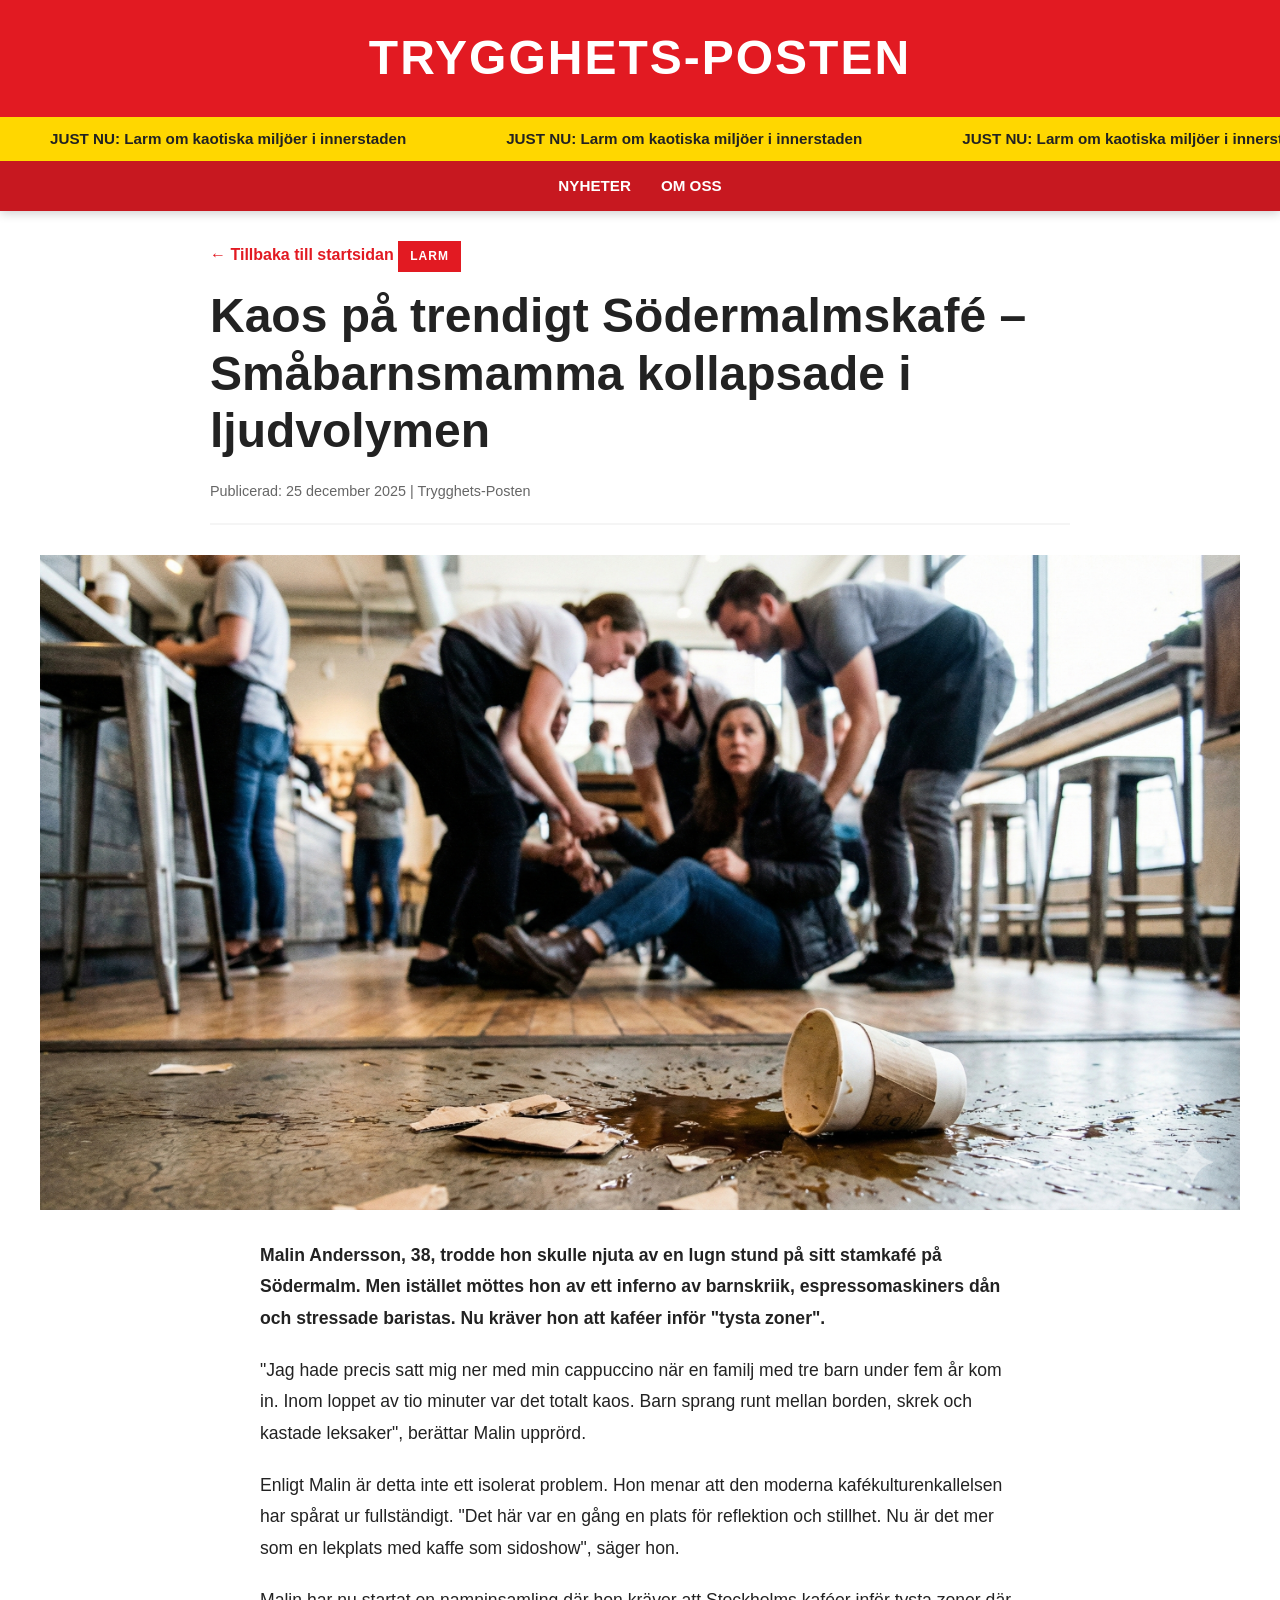
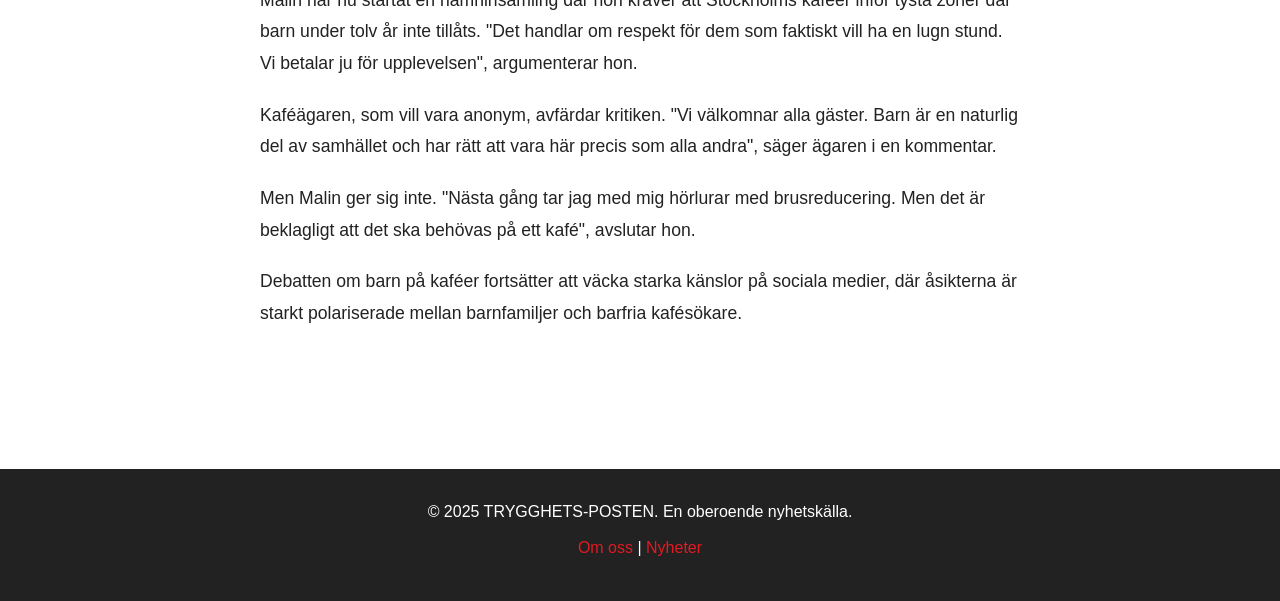
==== artikel-1.html @ 7907205c "Bygg komplett nyhetsportal för Trygghets-Posten - Skapa modern kvällstidnings-design med tabloid-röd" ====
<!DOCTYPE html>
<html lang="sv">
<head>
    <meta charset="UTF-8">
    <meta name="viewport" content="width=device-width, initial-scale=1.0">
    <title>Kaos på trendigt Södermalmskafé – Småbarnsmamma kollapsade i ljudvolymen | TRYGGHETS-POSTEN</title>
    <link rel="stylesheet" href="styles.css">
</head>
<body>
    <!-- Sticky Header -->
    <header>
        <div class="site-title">
            <h1>TRYGGHETS-POSTEN</h1>
        </div>

        <div class="breaking-news">
            <div class="breaking-news-content">
                <span>JUST NU: Larm om kaotiska miljöer i innerstaden</span>
                <span>JUST NU: Larm om kaotiska miljöer i innerstaden</span>
                <span>JUST NU: Larm om kaotiska miljöer i innerstaden</span>
                <span>JUST NU: Larm om kaotiska miljöer i innerstaden</span>
            </div>
        </div>

        <nav>
            <ul>
                <li><a href="index.html">NYHETER</a></li>
                <li><a href="om-oss.html">OM OSS</a></li>
            </ul>
        </nav>
    </header>

    <!-- Article Content -->
    <article>
        <div class="article-header">
            <a href="index.html" class="back-link">← Tillbaka till startsidan</a>
            <span class="category-tag">LARM</span>
            <h1>Kaos på trendigt Södermalmskafé – Småbarnsmamma kollapsade i ljudvolymen</h1>
            <div class="article-meta">
                Publicerad: 25 december 2025 | Trygghets-Posten
            </div>
        </div>

        <div class="article-image">
            <img src="1.png" alt="Kaos på Södermalmskafé">
        </div>

        <div class="article-content">
            <p class="ingress">Malin Andersson, 38, trodde hon skulle njuta av en lugn stund på sitt stamkafé på Södermalm. Men istället möttes hon av ett inferno av barnskriik, espressomaskiners dån och stressade baristas. Nu kräver hon att kaféer inför "tysta zoner".</p>

            <p>"Jag hade precis satt mig ner med min cappuccino när en familj med tre barn under fem år kom in. Inom loppet av tio minuter var det totalt kaos. Barn sprang runt mellan borden, skrek och kastade leksaker", berättar Malin upprörd.</p>

            <p>Enligt Malin är detta inte ett isolerat problem. Hon menar att den moderna kafékulturenkallelsen har spårat ur fullständigt. "Det här var en gång en plats för reflektion och stillhet. Nu är det mer som en lekplats med kaffe som sidoshow", säger hon.</p>

            <p>Malin har nu startat en namninsamling där hon kräver att Stockholms kaféer inför tysta zoner där barn under tolv år inte tillåts. "Det handlar om respekt för dem som faktiskt vill ha en lugn stund. Vi betalar ju för upplevelsen", argumenterar hon.</p>

            <p>Kaféägaren, som vill vara anonym, avfärdar kritiken. "Vi välkomnar alla gäster. Barn är en naturlig del av samhället och har rätt att vara här precis som alla andra", säger ägaren i en kommentar.</p>

            <p>Men Malin ger sig inte. "Nästa gång tar jag med mig hörlurar med brusreducering. Men det är beklagligt att det ska behövas på ett kafé", avslutar hon.</p>

            <p>Debatten om barn på kaféer fortsätter att väcka starka känslor på sociala medier, där åsikterna är starkt polariserade mellan barnfamiljer och barfria kafésökare.</p>
        </div>
    </article>

    <!-- Footer -->
    <footer>
        <p>&copy; 2025 TRYGGHETS-POSTEN. En oberoende nyhetskälla.</p>
        <p><a href="om-oss.html">Om oss</a> | <a href="index.html">Nyheter</a></p>
    </footer>
</body>
</html>
---- styles.css ----
/* Trygghets-Posten - Modern Swedish Tabloid Style */

* {
    margin: 0;
    padding: 0;
    box-sizing: border-box;
}

:root {
    --tabloid-red: #e21a22;
    --warning-yellow: #ffd700;
    --text-dark: #222222;
    --text-light: #666666;
    --background-white: #FFFFFF;
    --background-light: #f5f5f5;
}

body {
    font-family: 'Helvetica Neue', Arial, sans-serif;
    background-color: var(--background-white);
    color: var(--text-dark);
    line-height: 1.6;
}

/* Header - Sticky */
header {
    position: sticky;
    top: 0;
    z-index: 1000;
    background-color: var(--tabloid-red);
    box-shadow: 0 2px 10px rgba(0,0,0,0.2);
}

.site-title {
    text-align: center;
    padding: 20px 0;
}

.site-title h1 {
    font-size: 3rem;
    font-weight: 900;
    color: var(--background-white);
    letter-spacing: 2px;
    text-transform: uppercase;
}

/* Breaking News Bar */
.breaking-news {
    background-color: var(--warning-yellow);
    padding: 10px 0;
    overflow: hidden;
}

.breaking-news-content {
    display: flex;
    animation: scroll 20s linear infinite;
    white-space: nowrap;
}

.breaking-news span {
    font-weight: bold;
    font-size: 0.95rem;
    color: var(--text-dark);
    padding: 0 50px;
}

@keyframes scroll {
    0% {
        transform: translateX(0);
    }
    100% {
        transform: translateX(-50%);
    }
}

/* Navigation */
nav {
    background-color: #c71820;
    padding: 12px 0;
}

nav ul {
    list-style: none;
    display: flex;
    justify-content: center;
    gap: 30px;
}

nav a {
    color: white;
    text-decoration: none;
    font-weight: 600;
    font-size: 0.95rem;
    text-transform: uppercase;
    transition: opacity 0.3s;
}

nav a:hover {
    opacity: 0.8;
}

/* Main Container */
.container {
    max-width: 1200px;
    margin: 0 auto;
    padding: 20px;
}

/* Hero Article (Top News) */
.hero-article {
    margin-bottom: 40px;
    position: relative;
    overflow: hidden;
    border-radius: 4px;
    box-shadow: 0 4px 15px rgba(0,0,0,0.1);
}

.hero-article img {
    width: 100%;
    height: auto;
    display: block;
}

.hero-content {
    position: absolute;
    bottom: 0;
    left: 0;
    right: 0;
    background: linear-gradient(to top, rgba(0,0,0,0.9) 0%, rgba(0,0,0,0.5) 70%, transparent 100%);
    padding: 30px;
    color: white;
}

.category-tag {
    display: inline-block;
    background-color: var(--tabloid-red);
    color: white;
    padding: 6px 12px;
    font-size: 0.75rem;
    font-weight: bold;
    text-transform: uppercase;
    margin-bottom: 10px;
    letter-spacing: 1px;
}

.hero-content h2 {
    font-size: 2.5rem;
    font-weight: 900;
    line-height: 1.2;
    margin-bottom: 10px;
}

.hero-content p {
    font-size: 1.1rem;
    line-height: 1.5;
    margin-bottom: 15px;
}

.read-more {
    display: inline-block;
    background-color: var(--tabloid-red);
    color: white;
    padding: 12px 24px;
    text-decoration: none;
    font-weight: bold;
    text-transform: uppercase;
    font-size: 0.9rem;
    transition: background-color 0.3s;
}

.read-more:hover {
    background-color: #c71820;
}

/* News Grid */
.news-grid {
    display: grid;
    grid-template-columns: repeat(auto-fill, minmax(350px, 1fr));
    gap: 25px;
    margin-bottom: 40px;
}

.news-card {
    background: var(--background-white);
    border-radius: 4px;
    overflow: hidden;
    box-shadow: 0 2px 10px rgba(0,0,0,0.1);
    transition: transform 0.3s, box-shadow 0.3s;
}

.news-card:hover {
    transform: translateY(-5px);
    box-shadow: 0 6px 20px rgba(0,0,0,0.15);
}

.news-card img {
    width: 100%;
    height: 250px;
    object-fit: cover;
    display: block;
}

.news-card-content {
    padding: 20px;
}

.news-card-content .category-tag {
    margin-bottom: 12px;
}

.news-card h3 {
    font-size: 1.4rem;
    font-weight: 800;
    line-height: 1.3;
    margin-bottom: 10px;
    color: var(--text-dark);
}

.news-card p {
    color: var(--text-light);
    margin-bottom: 15px;
    line-height: 1.5;
}

.news-card .read-more {
    font-size: 0.85rem;
    padding: 10px 20px;
}

/* Article Page Styling */
.article-header {
    max-width: 900px;
    margin: 30px auto;
    padding: 0 20px;
}

.article-header .category-tag {
    margin-bottom: 15px;
}

.article-header h1 {
    font-size: 3rem;
    font-weight: 900;
    line-height: 1.2;
    margin-bottom: 20px;
}

.article-meta {
    color: var(--text-light);
    font-size: 0.9rem;
    margin-bottom: 30px;
    padding-bottom: 20px;
    border-bottom: 2px solid var(--background-light);
}

.article-image {
    width: 100%;
    max-width: 1200px;
    margin: 0 auto 30px;
}

.article-image img {
    width: 100%;
    height: auto;
    display: block;
}

.article-content {
    max-width: 800px;
    margin: 0 auto;
    padding: 0 20px 60px;
}

.ingress {
    font-size: 1.3rem;
    font-weight: 600;
    line-height: 1.6;
    margin-bottom: 30px;
    color: var(--text-dark);
}

.article-content p {
    font-size: 1.1rem;
    line-height: 1.8;
    margin-bottom: 20px;
}

.back-link {
    display: inline-block;
    color: var(--tabloid-red);
    text-decoration: none;
    font-weight: bold;
    margin-bottom: 20px;
    font-size: 1rem;
}

.back-link:hover {
    text-decoration: underline;
}

/* About Page */
.about-section {
    max-width: 900px;
    margin: 40px auto;
    padding: 0 20px;
}

.about-section h2 {
    font-size: 2.5rem;
    font-weight: 900;
    margin-bottom: 30px;
    color: var(--text-dark);
}

.about-section p {
    font-size: 1.1rem;
    line-height: 1.8;
    margin-bottom: 20px;
    color: var(--text-dark);
}

.team {
    display: grid;
    grid-template-columns: repeat(auto-fit, minmax(300px, 1fr));
    gap: 30px;
    margin-top: 40px;
}

.team-member {
    background: var(--background-light);
    padding: 30px;
    border-radius: 4px;
}

.team-member h3 {
    font-size: 1.5rem;
    font-weight: bold;
    margin-bottom: 10px;
    color: var(--tabloid-red);
}

.team-member .role {
    font-size: 1rem;
    color: var(--text-light);
    margin-bottom: 15px;
    font-style: italic;
}

.team-member p {
    font-size: 1rem;
    line-height: 1.6;
}

/* Footer */
footer {
    background-color: var(--text-dark);
    color: white;
    text-align: center;
    padding: 30px 20px;
    margin-top: 60px;
}

footer p {
    margin-bottom: 10px;
}

footer a {
    color: var(--tabloid-red);
    text-decoration: none;
}

footer a:hover {
    text-decoration: underline;
}

/* Responsive Design */
@media (max-width: 768px) {
    .site-title h1 {
        font-size: 2rem;
    }

    nav ul {
        flex-wrap: wrap;
        gap: 15px;
    }

    .hero-content h2 {
        font-size: 1.8rem;
    }

    .hero-content p {
        font-size: 1rem;
    }

    .news-grid {
        grid-template-columns: 1fr;
    }

    .article-header h1 {
        font-size: 2rem;
    }

    .ingress {
        font-size: 1.1rem;
    }

    .article-content p {
        font-size: 1rem;
    }

    .about-section h2 {
        font-size: 2rem;
    }
}

@media (max-width: 480px) {
    .site-title h1 {
        font-size: 1.5rem;
        letter-spacing: 1px;
    }

    .breaking-news span {
        font-size: 0.85rem;
    }

    .hero-content {
        padding: 20px;
    }

    .hero-content h2 {
        font-size: 1.5rem;
    }

    .news-card h3 {
        font-size: 1.2rem;
    }
}
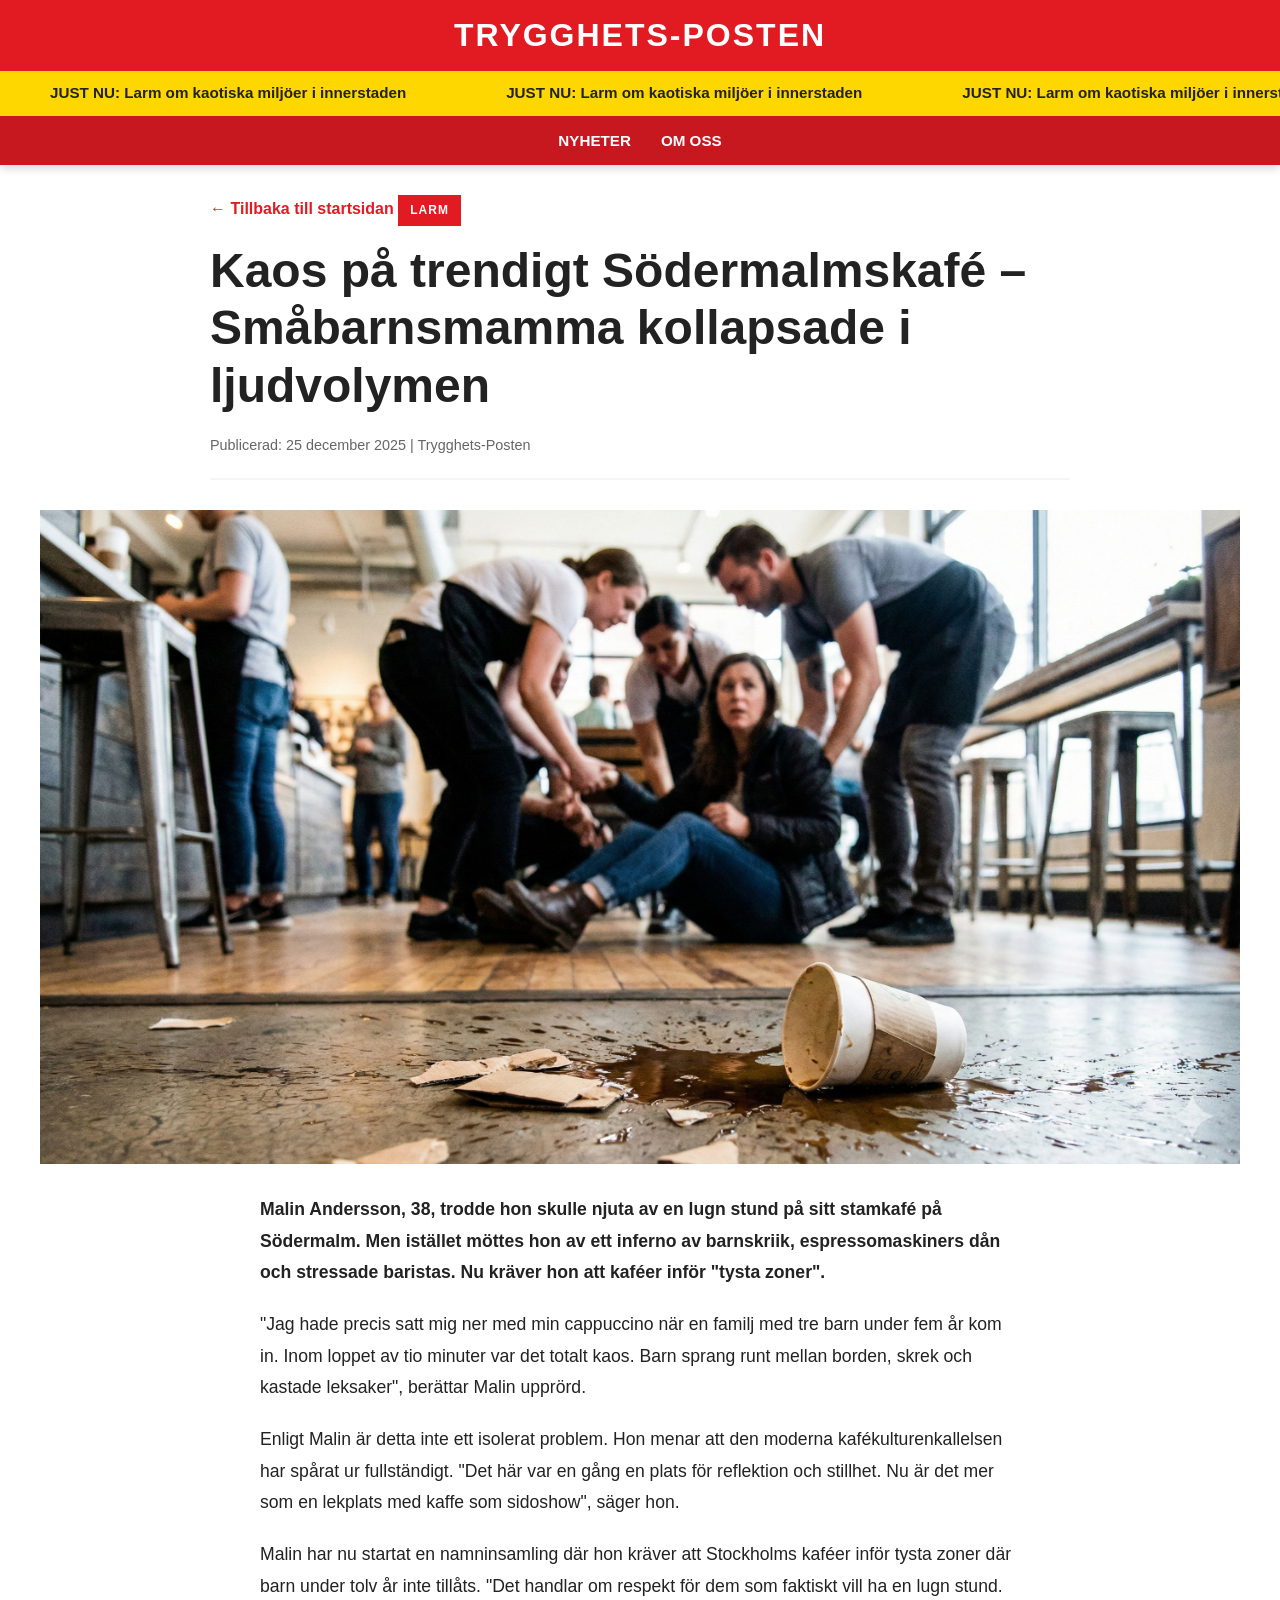
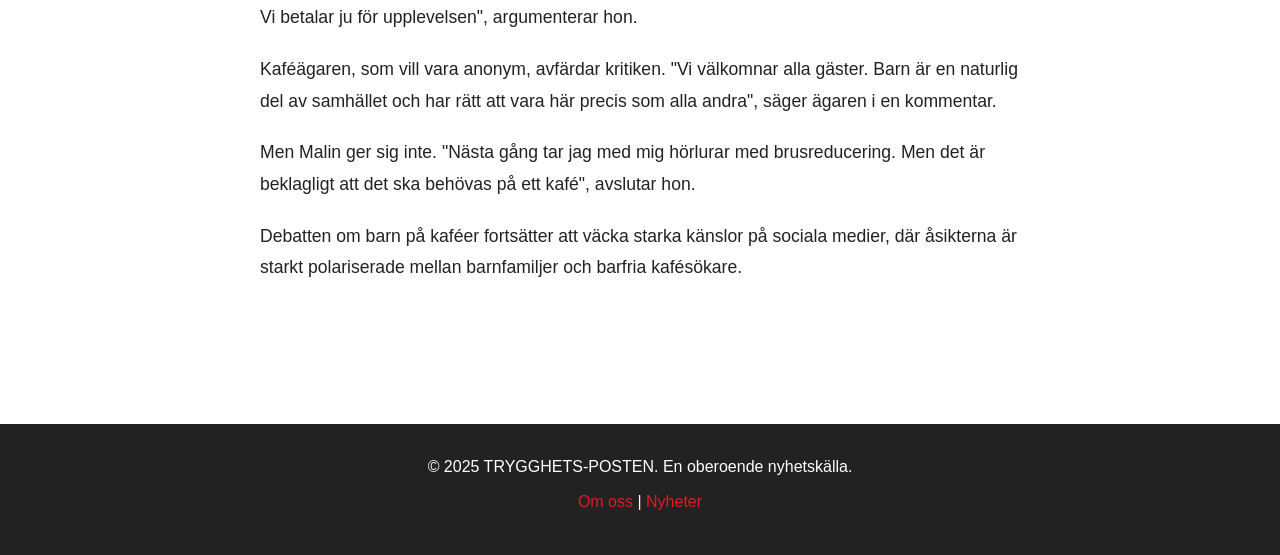
==== commit 92769554: "Designuppdatering: Slimmad header med smart sticky navigation - Minskad header-höjd för modernt utse" ====
--- a/artikel-1.html
+++ b/artikel-1.html
@@ -3,6 +3,7 @@
 <head>
     <meta charset="UTF-8">
     <meta name="viewport" content="width=device-width, initial-scale=1.0">
+    <meta name="robots" content="noindex, nofollow">
     <title>Kaos på trendigt Södermalmskafé – Småbarnsmamma kollapsade i ljudvolymen | TRYGGHETS-POSTEN</title>
     <link rel="stylesheet" href="styles.css">
 </head>
@@ -67,5 +68,17 @@
         <p>&copy; 2025 TRYGGHETS-POSTEN. En oberoende nyhetskälla.</p>
         <p><a href="om-oss.html">Om oss</a> | <a href="index.html">Nyheter</a></p>
     </footer>
+
+    <!-- Scroll behavior script -->
+    <script>
+        window.addEventListener('scroll', function() {
+            const header = document.querySelector('header');
+            if (window.scrollY > 80) {
+                header.classList.add('scrolled');
+            } else {
+                header.classList.remove('scrolled');
+            }
+        });
+    </script>
 </body>
 </html>
--- a/styles.css
+++ b/styles.css
@@ -29,19 +29,31 @@
     z-index: 1000;
     background-color: var(--tabloid-red);
     box-shadow: 0 2px 10px rgba(0,0,0,0.2);
+    transition: all 0.3s ease;
 }
 
 .site-title {
     text-align: center;
-    padding: 20px 0;
+    padding: 10px 0;
+    transition: all 0.3s ease;
 }
 
 .site-title h1 {
-    font-size: 3rem;
+    font-size: 2rem;
     font-weight: 900;
     color: var(--background-white);
     letter-spacing: 2px;
     text-transform: uppercase;
+    transition: all 0.3s ease;
+}
+
+/* Hide header elements when scrolled */
+header.scrolled .site-title,
+header.scrolled .breaking-news {
+    max-height: 0;
+    padding: 0;
+    overflow: hidden;
+    opacity: 0;
 }
 
 /* Breaking News Bar */
@@ -49,6 +61,7 @@
     background-color: var(--warning-yellow);
     padding: 10px 0;
     overflow: hidden;
+    transition: all 0.3s ease;
 }
 
 .breaking-news-content {
@@ -77,6 +90,12 @@
 nav {
     background-color: #c71820;
     padding: 12px 0;
+    transition: all 0.3s ease;
+}
+
+/* Slimmer navigation when scrolled */
+header.scrolled nav {
+    padding: 8px 0;
 }
 
 nav ul {
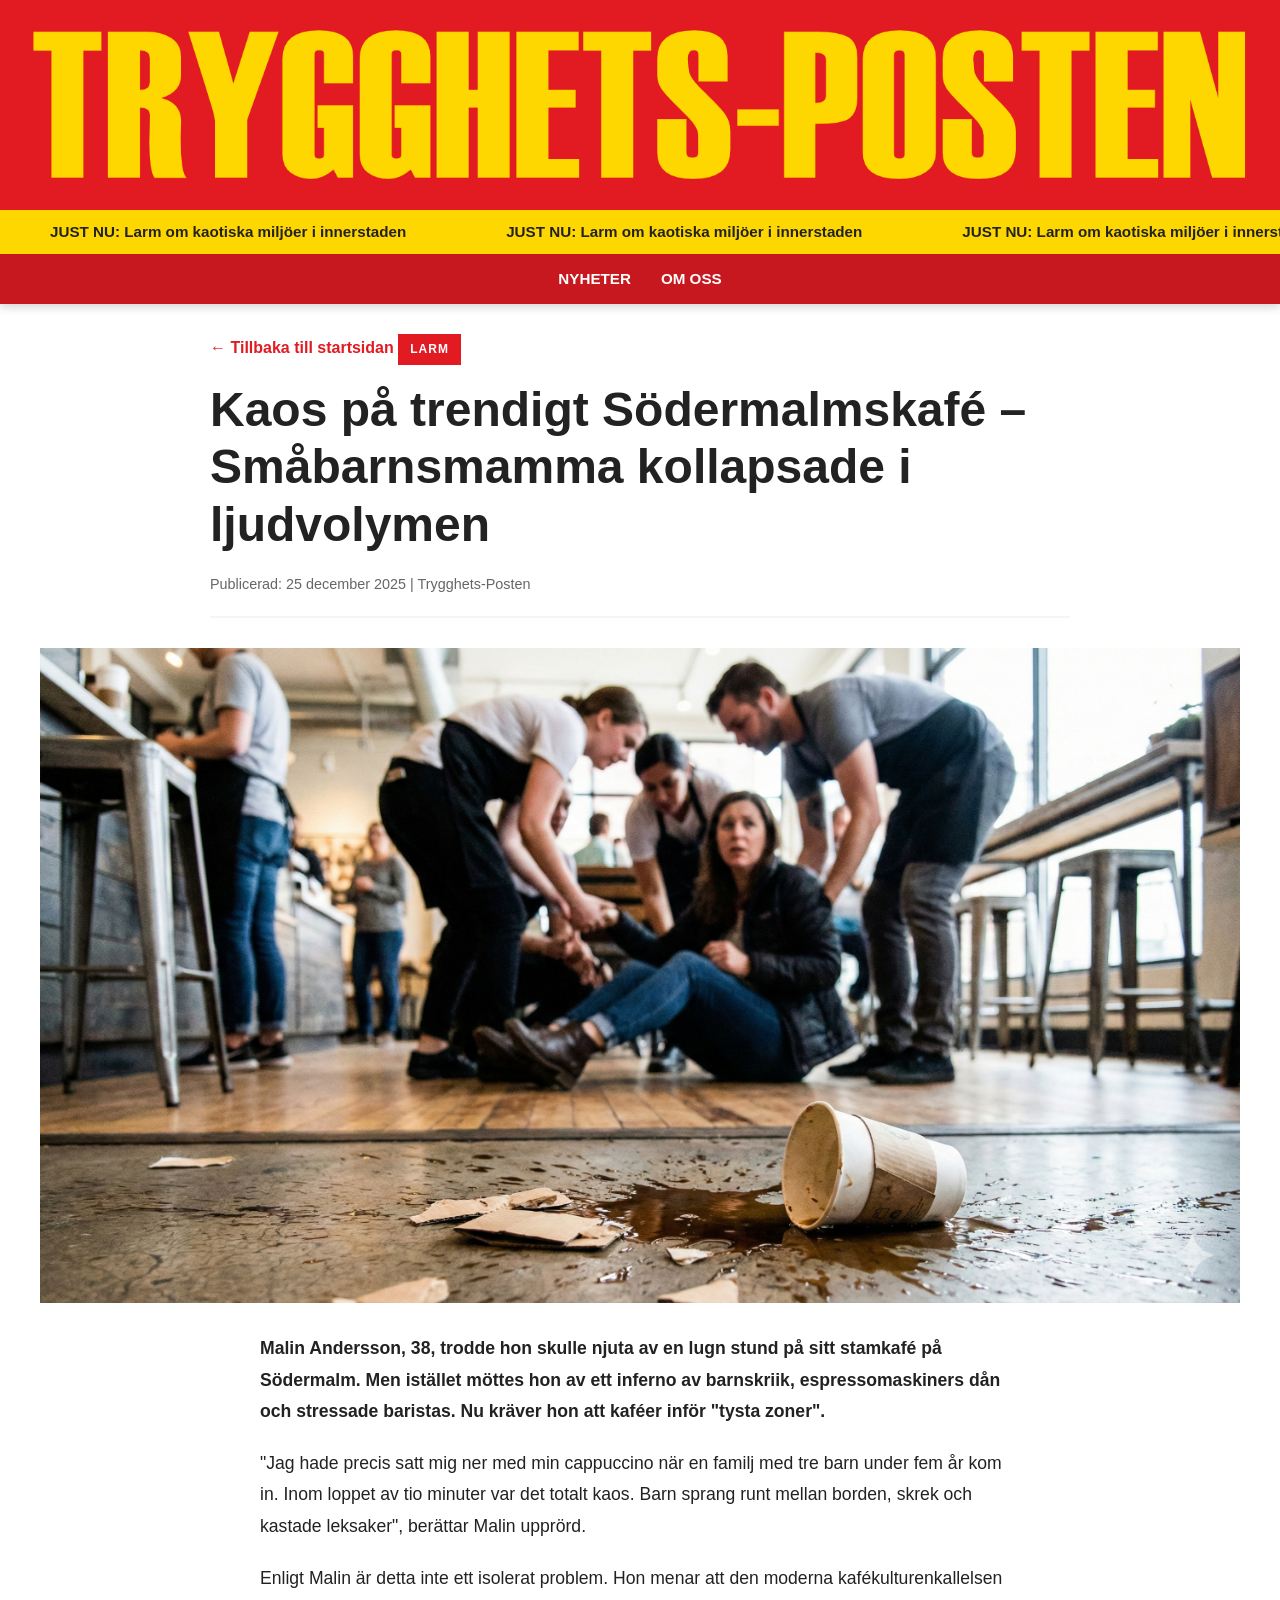
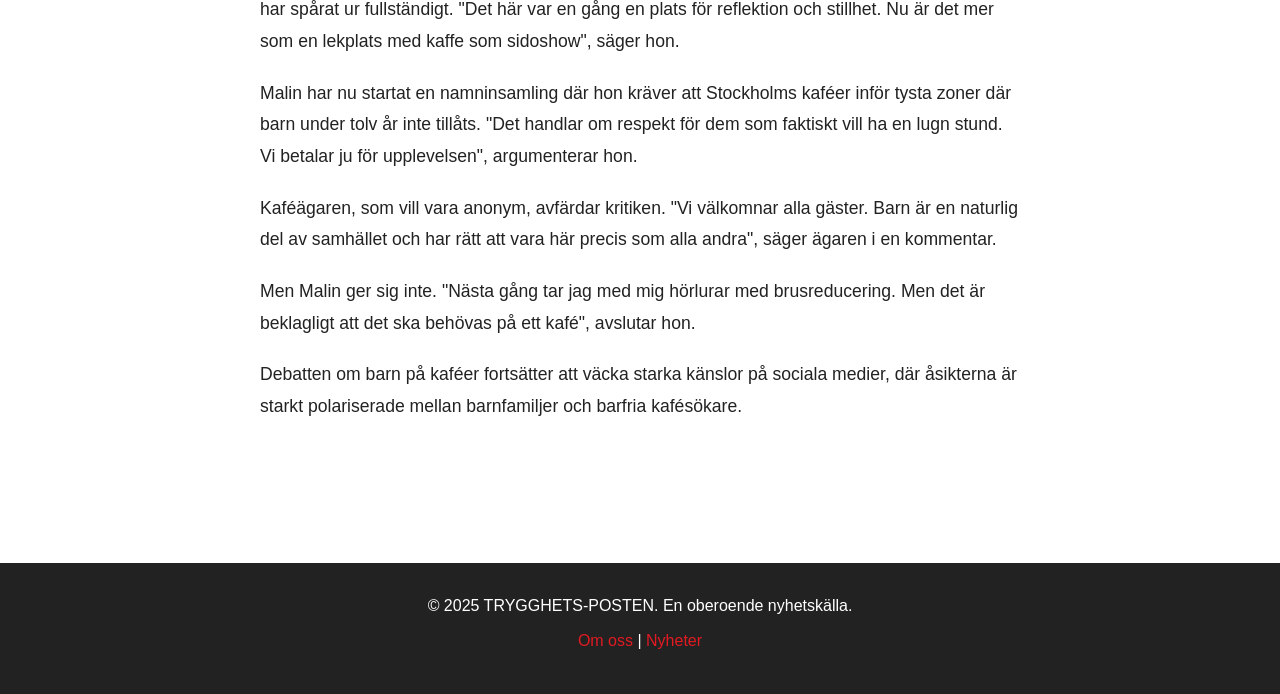
==== commit be13a6bf: "Design: Updated header with new combined logo for Trygghets-Posten" ====
--- a/artikel-1.html
+++ b/artikel-1.html
@@ -11,7 +11,7 @@
     <!-- Sticky Header -->
     <header>
         <div class="site-title">
-            <h1>TRYGGHETS-POSTEN</h1>
+            <img src="assets/images/pngtploga.png" alt="Trygghets-Posten">
         </div>
 
         <div class="breaking-news">
--- a/styles.css
+++ b/styles.css
@@ -34,16 +34,17 @@
 
 .site-title {
     text-align: center;
-    padding: 10px 0;
+    padding: 15px 0;
     transition: all 0.3s ease;
-}
-
-.site-title h1 {
-    font-size: 2rem;
-    font-weight: 900;
-    color: var(--background-white);
-    letter-spacing: 2px;
-    text-transform: uppercase;
+    display: flex;
+    justify-content: center;
+    align-items: center;
+}
+
+.site-title img {
+    height: 180px;
+    max-height: 20vh;
+    width: auto;
     transition: all 0.3s ease;
 }
 
@@ -394,8 +395,8 @@
 
 /* Responsive Design */
 @media (max-width: 768px) {
-    .site-title h1 {
-        font-size: 2rem;
+    .site-title img {
+        height: 120px;
     }
 
     nav ul {
@@ -433,9 +434,8 @@
 }
 
 @media (max-width: 480px) {
-    .site-title h1 {
-        font-size: 1.5rem;
-        letter-spacing: 1px;
+    .site-title img {
+        height: 100px;
     }
 
     .breaking-news span {
